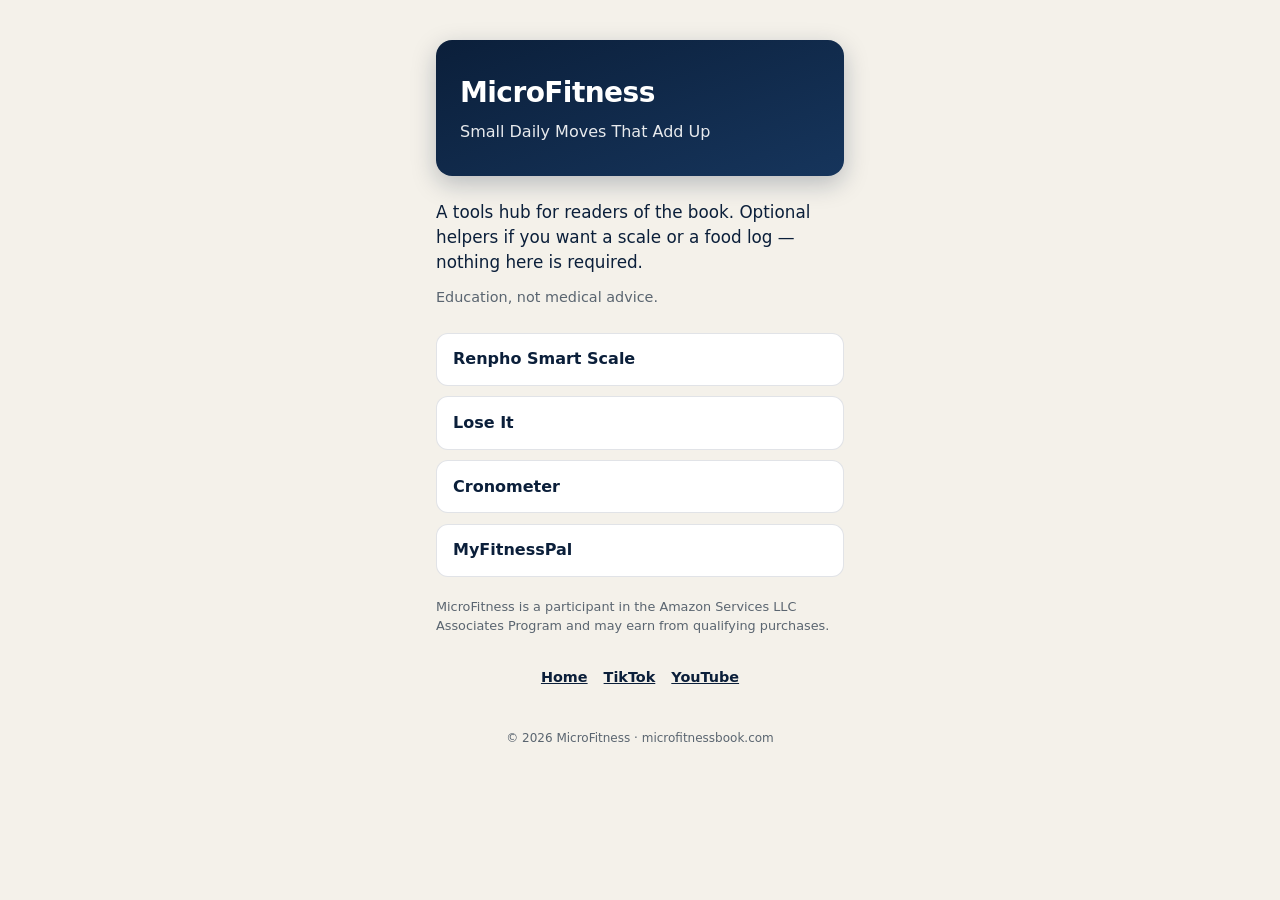
==== tools/index.html @ 7894aba9 "Add a tools hub for book readers. A /tools page lists the four reader destinations with the Amazon A" ====
<!DOCTYPE html>
<html lang="en">
<head>
  <meta charset="utf-8" />
  <meta name="viewport" content="width=device-width, initial-scale=1" />
  <title>MicroFitness: Small Daily Moves That Add Up</title>
  <meta name="description" content="Tools for readers of MicroFitness. Education, not medical advice." />
  <link rel="canonical" href="https://microfitnessbook.com/tools" />
  <style>
    :root {
      --navy: #0b1f3a;
      --navy-mid: #16355c;
      --cream: #f4f1ea;
      --ink: #1a1a1a;
      --muted: #5a6570;
      --accent: #c9a227;
    }
    * { box-sizing: border-box; margin: 0; padding: 0; }
    body {
      font-family: system-ui, -apple-system, Segoe UI, Roboto, Helvetica, Arial, sans-serif;
      background: var(--cream);
      color: var(--ink);
      line-height: 1.5;
      min-height: 100vh;
    }
    .wrap {
      max-width: 28rem;
      margin: 0 auto;
      padding: 2.5rem 1.25rem 3rem;
    }
    header {
      background: linear-gradient(160deg, var(--navy) 0%, var(--navy-mid) 100%);
      color: #fff;
      border-radius: 1rem;
      padding: 2rem 1.5rem;
      margin-bottom: 1.5rem;
      box-shadow: 0 8px 24px rgba(11, 31, 58, 0.25);
    }
    .brand {
      font-size: 1.75rem;
      font-weight: 700;
      letter-spacing: -0.02em;
    }
    .subtitle {
      margin-top: 0.35rem;
      font-size: 1rem;
      opacity: 0.9;
      font-weight: 500;
    }
    .intro {
      font-size: 1.05rem;
      color: var(--navy);
    }
    .note {
      margin-top: 0.75rem;
      font-size: 0.9rem;
      color: var(--muted);
    }
    .tools {
      list-style: none;
      margin-top: 1.5rem;
      display: flex;
      flex-direction: column;
      gap: 0.65rem;
    }
    .tools a {
      display: block;
      background: #fff;
      color: var(--navy);
      text-decoration: none;
      font-weight: 600;
      padding: 0.85rem 1rem;
      border-radius: 0.75rem;
      border: 1px solid rgba(11, 31, 58, 0.12);
    }
    .tools a:hover,
    .tools a:focus-visible {
      border-color: var(--accent);
      outline: none;
    }
    .disclosure {
      margin-top: 1.25rem;
      font-size: 0.8rem;
      color: var(--muted);
    }
    .social {
      margin-top: 2rem;
      display: flex;
      gap: 1rem;
      justify-content: center;
      font-size: 0.9rem;
    }
    .social a { color: var(--navy); font-weight: 600; }
    footer {
      margin-top: 2.5rem;
      font-size: 0.75rem;
      color: var(--muted);
      text-align: center;
    }
  </style>
</head>
<body>
  <main class="wrap">
    <header>
      <div class="brand">MicroFitness</div>
      <p class="subtitle">Small Daily Moves That Add Up</p>
    </header>

    <p class="intro">A tools hub for readers of the book. Optional helpers if you want a scale or a food log — nothing here is required.</p>
    <p class="note">Education, not medical advice.</p>

    <ul class="tools">
      <li><a href="https://amzn.to/4yyXDb7" target="_blank" rel="noopener noreferrer">Renpho Smart Scale</a></li>
      <li><a href="https://www.loseit.com/" target="_blank" rel="noopener noreferrer">Lose It</a></li>
      <li><a href="https://cronometer.com/" target="_blank" rel="noopener noreferrer">Cronometer</a></li>
      <li><a href="https://www.myfitnesspal.com/" target="_blank" rel="noopener noreferrer">MyFitnessPal</a></li>
    </ul>

    <p class="disclosure">MicroFitness is a participant in the Amazon Services LLC Associates Program and may earn from qualifying purchases.</p>

    <nav class="social" aria-label="More">
      <a href="/">Home</a>
      <a href="https://www.tiktok.com/@microfitnessbook" target="_blank" rel="noopener noreferrer">TikTok</a>
      <a href="https://www.youtube.com/@microfitnessbook" target="_blank" rel="noopener noreferrer">YouTube</a>
    </nav>

    <footer>
      © <span id="y"></span> MicroFitness · microfitnessbook.com
    </footer>
  </main>
  <script>document.getElementById('y').textContent = new Date().getFullYear();</script>
</body>
</html>
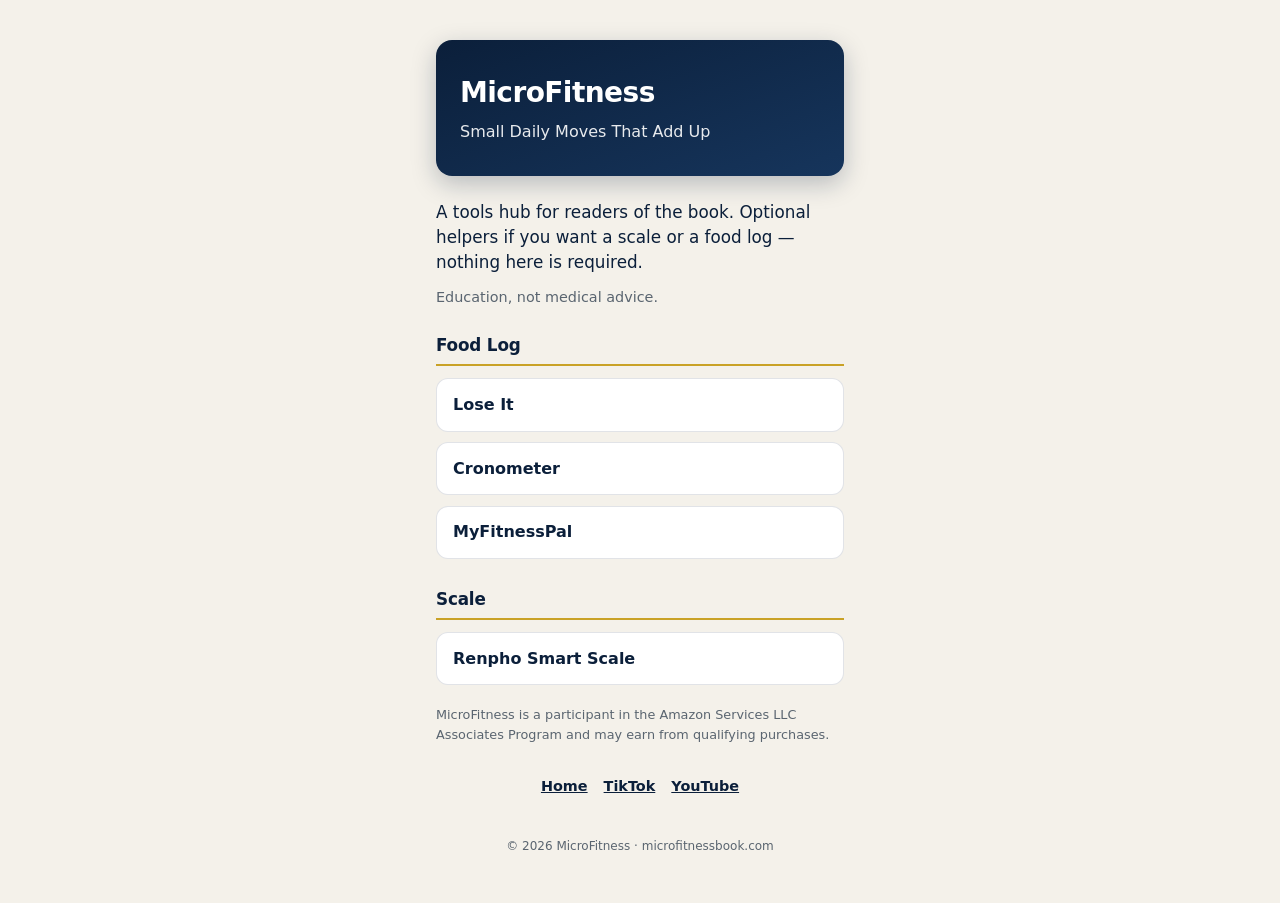
==== commit 789d6202: "Group tools hub links into Food Log and Scale The /tools page keeps the same outbound destinations, " ====
--- a/tools/index.html
+++ b/tools/index.html
@@ -56,9 +56,23 @@
       font-size: 0.9rem;
       color: var(--muted);
     }
+    .categories {
+      margin-top: 1.5rem;
+      display: flex;
+      flex-direction: column;
+      gap: 1.75rem;
+    }
+    .category h2 {
+      font-size: 1.05rem;
+      font-weight: 700;
+      color: var(--navy);
+      letter-spacing: -0.01em;
+      padding-bottom: 0.4rem;
+      margin-bottom: 0.75rem;
+      border-bottom: 2px solid var(--accent);
+    }
     .tools {
       list-style: none;
-      margin-top: 1.5rem;
       display: flex;
       flex-direction: column;
       gap: 0.65rem;
@@ -109,12 +123,23 @@
     <p class="intro">A tools hub for readers of the book. Optional helpers if you want a scale or a food log — nothing here is required.</p>
     <p class="note">Education, not medical advice.</p>
 
-    <ul class="tools">
-      <li><a href="https://amzn.to/4yyXDb7" target="_blank" rel="noopener noreferrer">Renpho Smart Scale</a></li>
-      <li><a href="https://www.loseit.com/" target="_blank" rel="noopener noreferrer">Lose It</a></li>
-      <li><a href="https://cronometer.com/" target="_blank" rel="noopener noreferrer">Cronometer</a></li>
-      <li><a href="https://www.myfitnesspal.com/" target="_blank" rel="noopener noreferrer">MyFitnessPal</a></li>
-    </ul>
+    <div class="categories">
+      <section class="category" aria-labelledby="food-log-heading">
+        <h2 id="food-log-heading">Food Log</h2>
+        <ul class="tools">
+          <li><a href="https://www.loseit.com/" target="_blank" rel="noopener noreferrer">Lose It</a></li>
+          <li><a href="https://cronometer.com/" target="_blank" rel="noopener noreferrer">Cronometer</a></li>
+          <li><a href="https://www.myfitnesspal.com/" target="_blank" rel="noopener noreferrer">MyFitnessPal</a></li>
+        </ul>
+      </section>
+
+      <section class="category" aria-labelledby="scale-heading">
+        <h2 id="scale-heading">Scale</h2>
+        <ul class="tools">
+          <li><a href="https://amzn.to/4yyXDb7" target="_blank" rel="noopener noreferrer">Renpho Smart Scale</a></li>
+        </ul>
+      </section>
+    </div>
 
     <p class="disclosure">MicroFitness is a participant in the Amazon Services LLC Associates Program and may earn from qualifying purchases.</p>
 
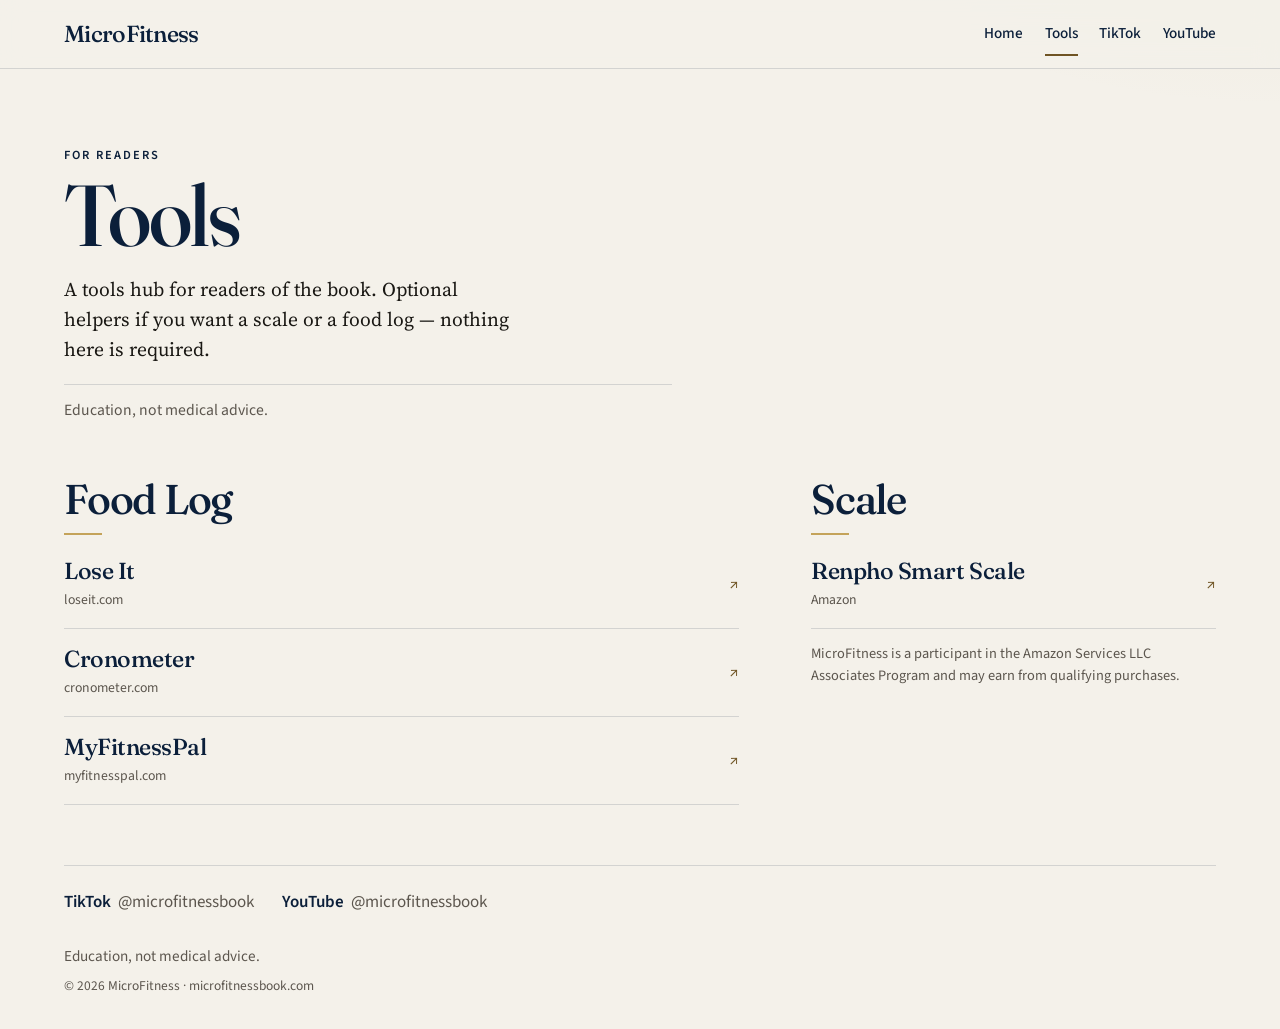
==== commit dba83310: "Redesign the marketing site as a static book page Give the home page a title-page layout and a short" ====
--- a/tools/index.html
+++ b/tools/index.html
@@ -3,156 +3,115 @@
 <head>
   <meta charset="utf-8" />
   <meta name="viewport" content="width=device-width, initial-scale=1" />
-  <title>MicroFitness: Small Daily Moves That Add Up</title>
+  <title>Tools · MicroFitness</title>
   <meta name="description" content="Tools for readers of MicroFitness. Education, not medical advice." />
   <link rel="canonical" href="https://microfitnessbook.com/tools" />
-  <style>
-    :root {
-      --navy: #0b1f3a;
-      --navy-mid: #16355c;
-      --cream: #f4f1ea;
-      --ink: #1a1a1a;
-      --muted: #5a6570;
-      --accent: #c9a227;
-    }
-    * { box-sizing: border-box; margin: 0; padding: 0; }
-    body {
-      font-family: system-ui, -apple-system, Segoe UI, Roboto, Helvetica, Arial, sans-serif;
-      background: var(--cream);
-      color: var(--ink);
-      line-height: 1.5;
-      min-height: 100vh;
-    }
-    .wrap {
-      max-width: 28rem;
-      margin: 0 auto;
-      padding: 2.5rem 1.25rem 3rem;
-    }
-    header {
-      background: linear-gradient(160deg, var(--navy) 0%, var(--navy-mid) 100%);
-      color: #fff;
-      border-radius: 1rem;
-      padding: 2rem 1.5rem;
-      margin-bottom: 1.5rem;
-      box-shadow: 0 8px 24px rgba(11, 31, 58, 0.25);
-    }
-    .brand {
-      font-size: 1.75rem;
-      font-weight: 700;
-      letter-spacing: -0.02em;
-    }
-    .subtitle {
-      margin-top: 0.35rem;
-      font-size: 1rem;
-      opacity: 0.9;
-      font-weight: 500;
-    }
-    .intro {
-      font-size: 1.05rem;
-      color: var(--navy);
-    }
-    .note {
-      margin-top: 0.75rem;
-      font-size: 0.9rem;
-      color: var(--muted);
-    }
-    .categories {
-      margin-top: 1.5rem;
-      display: flex;
-      flex-direction: column;
-      gap: 1.75rem;
-    }
-    .category h2 {
-      font-size: 1.05rem;
-      font-weight: 700;
-      color: var(--navy);
-      letter-spacing: -0.01em;
-      padding-bottom: 0.4rem;
-      margin-bottom: 0.75rem;
-      border-bottom: 2px solid var(--accent);
-    }
-    .tools {
-      list-style: none;
-      display: flex;
-      flex-direction: column;
-      gap: 0.65rem;
-    }
-    .tools a {
-      display: block;
-      background: #fff;
-      color: var(--navy);
-      text-decoration: none;
-      font-weight: 600;
-      padding: 0.85rem 1rem;
-      border-radius: 0.75rem;
-      border: 1px solid rgba(11, 31, 58, 0.12);
-    }
-    .tools a:hover,
-    .tools a:focus-visible {
-      border-color: var(--accent);
-      outline: none;
-    }
-    .disclosure {
-      margin-top: 1.25rem;
-      font-size: 0.8rem;
-      color: var(--muted);
-    }
-    .social {
-      margin-top: 2rem;
-      display: flex;
-      gap: 1rem;
-      justify-content: center;
-      font-size: 0.9rem;
-    }
-    .social a { color: var(--navy); font-weight: 600; }
-    footer {
-      margin-top: 2.5rem;
-      font-size: 0.75rem;
-      color: var(--muted);
-      text-align: center;
-    }
-  </style>
+  <meta name="theme-color" content="#0b1f3a" />
+  <meta property="og:title" content="Tools · MicroFitness" />
+  <meta property="og:description" content="Tools for readers of MicroFitness. Education, not medical advice." />
+  <meta property="og:url" content="https://microfitnessbook.com/tools" />
+  <meta property="og:type" content="website" />
+  <link rel="icon" href="/favicon.svg" type="image/svg+xml" />
+  <link rel="preconnect" href="https://fonts.googleapis.com" />
+  <link rel="preconnect" href="https://fonts.gstatic.com" crossorigin />
+  <link href="https://fonts.googleapis.com/css2?family=Fraunces:ital,opsz,wght@0,9..144,500;0,9..144,600;1,9..144,500&family=Source+Sans+3:wght@400;500;600&family=Source+Serif+4:opsz,wght@8..60,400;8..60,500&display=swap" rel="stylesheet" />
+  <link rel="stylesheet" href="/styles.css" />
 </head>
 <body>
-  <main class="wrap">
-    <header>
-      <div class="brand">MicroFitness</div>
-      <p class="subtitle">Small Daily Moves That Add Up</p>
-    </header>
+  <a class="skip" href="#main">Skip to content</a>
 
-    <p class="intro">A tools hub for readers of the book. Optional helpers if you want a scale or a food log — nothing here is required.</p>
-    <p class="note">Education, not medical advice.</p>
+  <header class="site-header">
+    <div class="shell header-inner">
+      <a class="wordmark" href="/">MicroFitness</a>
+      <nav class="site-nav" aria-label="Primary">
+        <a href="/">Home</a>
+        <a href="/tools" aria-current="page">Tools</a>
+        <a href="https://www.tiktok.com/@microfitnessbook" target="_blank" rel="noopener noreferrer">TikTok</a>
+        <a href="https://www.youtube.com/@microfitnessbook" target="_blank" rel="noopener noreferrer">YouTube</a>
+      </nav>
+    </div>
+  </header>
 
-    <div class="categories">
-      <section class="category" aria-labelledby="food-log-heading">
-        <h2 id="food-log-heading">Food Log</h2>
-        <ul class="tools">
-          <li><a href="https://www.loseit.com/" target="_blank" rel="noopener noreferrer">Lose It</a></li>
-          <li><a href="https://cronometer.com/" target="_blank" rel="noopener noreferrer">Cronometer</a></li>
-          <li><a href="https://www.myfitnesspal.com/" target="_blank" rel="noopener noreferrer">MyFitnessPal</a></li>
-        </ul>
-      </section>
+  <main id="main">
+    <div class="shell">
+      <header class="page-intro">
+        <p class="kicker">For readers</p>
+        <h1>Tools</h1>
+        <p class="lede">A tools hub for readers of the book. Optional helpers if you want a scale or a food log — nothing here is required.</p>
+        <p class="disclaimer">Education, not medical advice.</p>
+      </header>
 
-      <section class="category" aria-labelledby="scale-heading">
-        <h2 id="scale-heading">Scale</h2>
-        <ul class="tools">
-          <li><a href="https://amzn.to/4yyXDb7" target="_blank" rel="noopener noreferrer">Renpho Smart Scale</a></li>
-        </ul>
-      </section>
+      <div class="catalog">
+        <section class="category" aria-labelledby="food-log-heading">
+          <h2 id="food-log-heading">Food Log</h2>
+          <ul class="link-list">
+            <li>
+              <a href="https://www.loseit.com/" target="_blank" rel="noopener noreferrer">
+                <span>
+                  <span class="name">Lose It</span>
+                  <span class="domain">loseit.com</span>
+                </span>
+                <span class="goto" aria-hidden="true">↗</span>
+                <span class="visually-hidden">(opens in a new tab)</span>
+              </a>
+            </li>
+            <li>
+              <a href="https://cronometer.com/" target="_blank" rel="noopener noreferrer">
+                <span>
+                  <span class="name">Cronometer</span>
+                  <span class="domain">cronometer.com</span>
+                </span>
+                <span class="goto" aria-hidden="true">↗</span>
+                <span class="visually-hidden">(opens in a new tab)</span>
+              </a>
+            </li>
+            <li>
+              <a href="https://www.myfitnesspal.com/" target="_blank" rel="noopener noreferrer">
+                <span>
+                  <span class="name">MyFitnessPal</span>
+                  <span class="domain">myfitnesspal.com</span>
+                </span>
+                <span class="goto" aria-hidden="true">↗</span>
+                <span class="visually-hidden">(opens in a new tab)</span>
+              </a>
+            </li>
+          </ul>
+        </section>
+
+        <section class="category" aria-labelledby="scale-heading">
+          <h2 id="scale-heading">Scale</h2>
+          <ul class="link-list">
+            <li>
+              <a href="https://amzn.to/4yyXDb7" target="_blank" rel="sponsored noopener noreferrer">
+                <span>
+                  <span class="name">Renpho Smart Scale</span>
+                  <span class="domain">Amazon</span>
+                </span>
+                <span class="goto" aria-hidden="true">↗</span>
+                <span class="visually-hidden">(opens in a new tab)</span>
+              </a>
+            </li>
+          </ul>
+          <p class="disclosure">MicroFitness is a participant in the Amazon Services LLC Associates Program and may earn from qualifying purchases.</p>
+        </section>
+      </div>
     </div>
+  </main>
 
-    <p class="disclosure">MicroFitness is a participant in the Amazon Services LLC Associates Program and may earn from qualifying purchases.</p>
+  <footer class="site-footer">
+    <div class="shell">
+      <hr class="footer-rule" />
+      <nav class="footer-nav" aria-label="Social">
+        <a href="https://www.tiktok.com/@microfitnessbook" target="_blank" rel="noopener noreferrer">TikTok <span class="handle">@microfitnessbook</span></a>
+        <a href="https://www.youtube.com/@microfitnessbook" target="_blank" rel="noopener noreferrer">YouTube <span class="handle">@microfitnessbook</span></a>
+      </nav>
+      <p class="legal">Education, not medical advice.</p>
+      <p class="colophon">© <span id="y">2026</span> MicroFitness · microfitnessbook.com</p>
+    </div>
+  </footer>
 
-    <nav class="social" aria-label="More">
-      <a href="/">Home</a>
-      <a href="https://www.tiktok.com/@microfitnessbook" target="_blank" rel="noopener noreferrer">TikTok</a>
-      <a href="https://www.youtube.com/@microfitnessbook" target="_blank" rel="noopener noreferrer">YouTube</a>
-    </nav>
-
-    <footer>
-      © <span id="y"></span> MicroFitness · microfitnessbook.com
-    </footer>
-  </main>
-  <script>document.getElementById('y').textContent = new Date().getFullYear();</script>
+  <script>
+    document.getElementById("y").textContent = String(new Date().getFullYear());
+  </script>
 </body>
 </html>
--- a/styles.css
+++ b/styles.css
@@ -0,0 +1,591 @@
+:root {
+  --navy: #0b1f3a;
+  --navy-deep: #071422;
+  --cream: #f4f1ea;
+  --paper: #fbf9f4;
+  --ink: #1a1814;
+  --muted: #5c564e;
+  --accent: #c4a35a;
+  --accent-deep: #6f5424;
+  --line: rgba(11, 31, 58, 0.14);
+  --line-strong: rgba(11, 31, 58, 0.28);
+  --measure: 38rem;
+  --page: 72rem;
+  --display: "Fraunces", "Iowan Old Style", Palatino, "Palatino Linotype", Georgia, serif;
+  --text: "Source Serif 4", "Iowan Old Style", Palatino, Georgia, serif;
+  --ui: "Source Sans 3", system-ui, -apple-system, "Segoe UI", sans-serif;
+  --shadow: 0 18px 40px rgba(7, 20, 34, 0.28);
+}
+
+* { box-sizing: border-box; }
+
+html { scroll-behavior: smooth; }
+
+body {
+  margin: 0;
+  min-height: 100vh;
+  display: flex;
+  flex-direction: column;
+  background:
+    radial-gradient(900px 420px at 100% -10%, rgba(196, 163, 90, 0.08), transparent 50%),
+    var(--cream);
+  color: var(--ink);
+  font-family: var(--text);
+  font-size: 1.0625rem;
+  line-height: 1.65;
+  text-rendering: optimizeLegibility;
+}
+
+img { max-width: 100%; }
+
+p { text-wrap: pretty; }
+
+h1, h2, .deck, .cover-title { text-wrap: balance; }
+
+a { color: inherit; }
+
+:focus-visible {
+  outline: 2px solid var(--accent-deep);
+  outline-offset: 3px;
+}
+
+::selection {
+  background: #e7d7a8;
+  color: var(--navy);
+}
+
+.skip {
+  position: absolute;
+  left: 1rem;
+  top: -3.5rem;
+  z-index: 20;
+  background: var(--navy);
+  color: var(--cream);
+  font-family: var(--ui);
+  padding: 0.55rem 0.8rem;
+  text-decoration: none;
+}
+
+.skip:focus { top: 0.6rem; }
+
+.shell {
+  width: min(var(--page), calc(100% - 2.5rem));
+  margin-inline: auto;
+}
+
+.site-header {
+  position: sticky;
+  top: 0;
+  z-index: 10;
+  background: rgba(244, 241, 234, 0.92);
+  backdrop-filter: blur(12px);
+  border-bottom: 1px solid var(--line);
+}
+
+.header-inner {
+  display: flex;
+  flex-direction: column;
+  align-items: flex-start;
+  gap: 0.15rem;
+  padding: 0.7rem 0 0.35rem;
+}
+
+.wordmark {
+  font-family: var(--display);
+  font-size: 1.45rem;
+  font-weight: 500;
+  letter-spacing: -0.03em;
+  color: var(--navy);
+  text-decoration: none;
+  line-height: 1.1;
+}
+
+.site-nav {
+  display: flex;
+  flex-wrap: wrap;
+  gap: 0.15rem 1.1rem;
+  width: 100%;
+}
+
+.site-nav a {
+  display: inline-flex;
+  align-items: center;
+  min-height: 44px;
+  font-family: var(--ui);
+  font-size: 0.95rem;
+  font-weight: 500;
+  color: var(--navy);
+  text-decoration: none;
+}
+
+.site-nav a[aria-current="page"] {
+  box-shadow: inset 0 -2px 0 var(--accent-deep);
+}
+
+.site-nav a:hover {
+  text-decoration: underline;
+  text-underline-offset: 0.22em;
+}
+
+.hero {
+  background:
+    radial-gradient(820px 480px at 100% 0%, rgba(196, 163, 90, 0.2), transparent 56%),
+    linear-gradient(165deg, var(--navy) 0%, var(--navy-deep) 100%);
+  color: #f7f3ea;
+}
+
+.hero-grid {
+  display: grid;
+  gap: 2.75rem;
+  padding: 3.25rem 0 3.5rem;
+}
+
+.kicker {
+  margin: 0;
+  font-family: var(--ui);
+  font-size: 0.78rem;
+  font-weight: 600;
+  letter-spacing: 0.16em;
+  text-transform: uppercase;
+  color: var(--navy);
+}
+
+.hero .kicker { color: #f6f0e4; }
+
+.hero h1 {
+  margin: 0.7rem 0 0;
+  font-family: var(--display);
+  font-weight: 500;
+  font-size: clamp(2.7rem, 12vw, 6.4rem);
+  line-height: 0.9;
+  letter-spacing: -0.04em;
+}
+
+.deck {
+  margin: 1.15rem 0 0;
+  max-width: 12em;
+  font-family: var(--display);
+  font-weight: 500;
+  font-style: italic;
+  font-size: clamp(1.4rem, 3.2vw, 2.2rem);
+  line-height: 1.22;
+  color: rgba(247, 243, 234, 0.94);
+}
+
+.rule {
+  width: 3rem;
+  height: 2px;
+  margin: 1.5rem 0 0;
+  border: 0;
+  background: var(--accent);
+}
+
+.lede {
+  margin: 1.35rem 0 0;
+  max-width: 28rem;
+  font-size: 1.15rem;
+  line-height: 1.55;
+  color: rgba(247, 243, 234, 0.86);
+}
+
+.cover-wrap {
+  position: relative;
+  width: min(180px, 52vw);
+  padding: 0.55rem 0.7rem 0.7rem 0;
+  filter: drop-shadow(0 16px 22px rgba(0, 0, 0, 0.32));
+}
+
+.cover-pages {
+  position: absolute;
+  z-index: 0;
+  top: 0.95rem;
+  right: 0;
+  bottom: 0.15rem;
+  left: 0.7rem;
+  background: linear-gradient(90deg, #e5d8bf, #f4ecdc 18%, #e7dcc6);
+  border-radius: 0 2px 2px 0;
+}
+
+.cover {
+  position: relative;
+  z-index: 1;
+  display: flex;
+  flex-direction: column;
+  aspect-ratio: 5 / 7.15;
+  margin: 0;
+  padding: 1.25rem 1rem 1rem 1.35rem;
+  background: #f6f1e6;
+  color: var(--navy);
+  border-radius: 0 2px 2px 0;
+}
+
+.cover::before {
+  content: "";
+  position: absolute;
+  top: 0;
+  bottom: 0;
+  left: 0;
+  width: 0.7rem;
+  background: linear-gradient(90deg, #6d5428 0%, #e0c27a 42%, #8a6c38 78%, #5c4722 100%);
+}
+
+.cover-brand,
+.cover-foot {
+  margin: 0;
+  font-family: var(--ui);
+  font-size: 0.68rem;
+  font-weight: 600;
+  letter-spacing: 0.14em;
+  text-transform: uppercase;
+}
+
+.cover-title {
+  margin: 0.85rem 0 0;
+  font-family: var(--display);
+  font-weight: 500;
+  font-size: clamp(1.2rem, 2.4vw, 1.55rem);
+  line-height: 1.15;
+  letter-spacing: -0.02em;
+}
+
+.cover-foot {
+  margin-top: auto;
+  padding-top: 1rem;
+  color: var(--accent-deep);
+}
+
+.band { padding: clamp(3.25rem, 7vw, 5.75rem) 0 0; }
+
+.what-grid {
+  display: grid;
+  gap: 0.85rem;
+}
+
+.what-grid h2,
+.readers h2,
+.page-intro h1,
+.category h2 {
+  margin: 0;
+  font-family: var(--display);
+  font-weight: 500;
+  color: var(--navy);
+  letter-spacing: -0.03em;
+}
+
+.what-grid h2,
+.readers h2 {
+  font-size: clamp(2rem, 4vw, 2.75rem);
+  line-height: 1.05;
+}
+
+.what-copy p {
+  margin: 0;
+  max-width: var(--measure);
+  font-size: 1.25rem;
+  line-height: 1.6;
+}
+
+.disclaimer,
+.what-copy p.disclaimer {
+  margin: 1.15rem 0 0;
+  padding-top: 0.9rem;
+  border-top: 1px solid var(--line);
+  max-width: var(--measure);
+  font-family: var(--ui);
+  font-size: 0.98rem;
+  line-height: 1.5;
+  color: var(--muted);
+}
+
+.triad {
+  list-style: none;
+  margin: 2.25rem 0 0;
+  padding: 0;
+  border-top: 1px solid var(--line-strong);
+}
+
+.triad li {
+  padding: 1.15rem 0;
+  border-bottom: 1px solid var(--line);
+  font-family: var(--display);
+  font-size: clamp(1.55rem, 3vw, 2.15rem);
+  font-weight: 500;
+  line-height: 1.2;
+  letter-spacing: -0.02em;
+  color: var(--navy);
+}
+
+.readers {
+  display: grid;
+  gap: 0.85rem;
+  margin-top: clamp(2.75rem, 6vw, 4.5rem);
+  padding: 1.75rem 0 0.5rem;
+  border-top: 1px solid var(--line);
+}
+
+.readers p {
+  margin: 0.55rem 0 0;
+  max-width: 36rem;
+  color: var(--muted);
+  font-size: 1.08rem;
+}
+
+.quiet-link {
+  justify-self: start;
+  display: inline-flex;
+  align-items: center;
+  min-height: 44px;
+  font-family: var(--ui);
+  font-size: 1.02rem;
+  font-weight: 600;
+  color: var(--navy);
+  text-underline-offset: 0.22em;
+}
+
+.quiet-link:hover { color: var(--accent-deep); }
+
+.page-intro { padding: clamp(2.75rem, 6vw, 4.75rem) 0 0.5rem; }
+
+.page-intro h1 {
+  margin-top: 0.65rem;
+  font-size: clamp(3.1rem, 10vw, 5.4rem);
+  line-height: 0.92;
+}
+
+.page-intro .lede {
+  margin-top: 1.2rem;
+  color: var(--ink);
+  font-size: 1.22rem;
+}
+
+.catalog {
+  display: grid;
+  gap: 2.75rem;
+  padding: 2.5rem 0 1rem;
+}
+
+.category h2 {
+  font-size: clamp(2rem, 4vw, 2.6rem);
+  line-height: 1;
+}
+
+.category h2::after {
+  content: "";
+  display: block;
+  width: 2.4rem;
+  height: 2px;
+  margin-top: 0.8rem;
+  background: var(--accent);
+}
+
+.link-list {
+  list-style: none;
+  margin: 0.35rem 0 0;
+  padding: 0;
+}
+
+.link-list a {
+  display: grid;
+  grid-template-columns: 1fr auto;
+  column-gap: 1rem;
+  align-items: center;
+  padding: 1rem 0;
+  border-bottom: 1px solid var(--line);
+  color: var(--navy);
+  text-decoration: none;
+}
+
+.link-list a:hover .name,
+.link-list a:focus-visible .name {
+  text-decoration: underline;
+  text-underline-offset: 0.16em;
+}
+
+.name {
+  font-family: var(--display);
+  font-size: 1.45rem;
+  font-weight: 500;
+  letter-spacing: -0.02em;
+  line-height: 1.2;
+}
+
+.domain {
+  display: block;
+  margin-top: 0.15rem;
+  font-family: var(--ui);
+  font-size: 0.86rem;
+  color: var(--muted);
+}
+
+.goto {
+  font-family: var(--ui);
+  font-size: 1rem;
+  color: var(--accent-deep);
+}
+
+.disclosure {
+  margin: 0.9rem 0 0;
+  max-width: 36rem;
+  font-family: var(--ui);
+  font-size: 0.9rem;
+  line-height: 1.5;
+  color: var(--muted);
+}
+
+.site-footer {
+  margin-top: auto;
+  padding: 2.75rem 0 2rem;
+}
+
+.footer-rule {
+  border: 0;
+  border-top: 1px solid var(--line);
+  margin: 0 0 1.35rem;
+}
+
+.footer-nav {
+  display: flex;
+  flex-direction: column;
+  align-items: flex-start;
+  gap: 0.15rem;
+}
+
+.footer-nav a {
+  display: inline-flex;
+  align-items: baseline;
+  gap: 0.45rem;
+  min-height: 44px;
+  font-family: var(--ui);
+  font-weight: 600;
+  color: var(--navy);
+  text-decoration: none;
+}
+
+.footer-nav a:hover { text-decoration: underline; text-underline-offset: 0.18em; }
+
+.handle {
+  font-weight: 400;
+  color: var(--muted);
+}
+
+.legal,
+.colophon {
+  margin: 0;
+  max-width: 40rem;
+  font-family: var(--ui);
+  color: var(--muted);
+}
+
+.legal {
+  margin-top: 0.85rem;
+  font-size: 0.95rem;
+  line-height: 1.5;
+}
+
+.colophon {
+  margin-top: 0.45rem;
+  font-size: 0.84rem;
+}
+
+.visually-hidden {
+  position: absolute;
+  width: 1px;
+  height: 1px;
+  padding: 0;
+  margin: -1px;
+  overflow: hidden;
+  clip: rect(0, 0, 0, 0);
+  white-space: nowrap;
+  border: 0;
+}
+
+@media (min-width: 720px) {
+  .shell { width: min(var(--page), calc(100% - 4rem)); }
+
+  .header-inner {
+    flex-direction: row;
+    align-items: center;
+    justify-content: space-between;
+    min-height: 4.25rem;
+    padding: 0;
+    gap: 1.5rem;
+  }
+
+  .site-nav {
+    width: auto;
+    justify-content: flex-end;
+    gap: 0.35rem 1.35rem;
+  }
+
+  .what-grid {
+    grid-template-columns: 14rem minmax(0, 1fr);
+    gap: 2rem 3rem;
+    align-items: start;
+  }
+
+  .readers {
+    grid-template-columns: minmax(0, 1fr) auto;
+    align-items: end;
+    gap: 2rem;
+  }
+
+  .footer-nav {
+    flex-direction: row;
+    flex-wrap: wrap;
+    gap: 0.25rem 1.75rem;
+  }
+
+  .cover-wrap { width: 210px; }
+}
+
+@media (min-width: 900px) {
+  .hero-grid {
+    grid-template-columns: minmax(0, 1fr) 230px;
+    align-items: center;
+    gap: 4rem;
+    padding: 5rem 0 5.25rem;
+  }
+
+  .cover-wrap {
+    width: 230px;
+    justify-self: end;
+  }
+
+  .triad {
+    grid-template-columns: repeat(3, minmax(0, 1fr));
+    border-bottom: 1px solid var(--line-strong);
+  }
+
+  .triad li {
+    padding: 1.6rem 1.5rem 1.6rem 0;
+    border-bottom: 0;
+  }
+
+  .triad li + li {
+    padding-left: 1.5rem;
+    border-left: 1px solid var(--line);
+  }
+
+  .catalog {
+    grid-template-columns: minmax(0, 1.25fr) minmax(16rem, 0.75fr);
+    gap: 3rem 4.5rem;
+    align-items: start;
+    padding-top: 3rem;
+  }
+}
+
+@media (prefers-reduced-motion: reduce) {
+  html { scroll-behavior: auto; }
+
+  * {
+    transition: none !important;
+    animation: none !important;
+  }
+}
+
+@media print {
+  .site-header { position: static; }
+  .hero { background: #fff; color: #000; }
+  .cover-wrap { display: none; }
+  body { background: #fff; }
+}
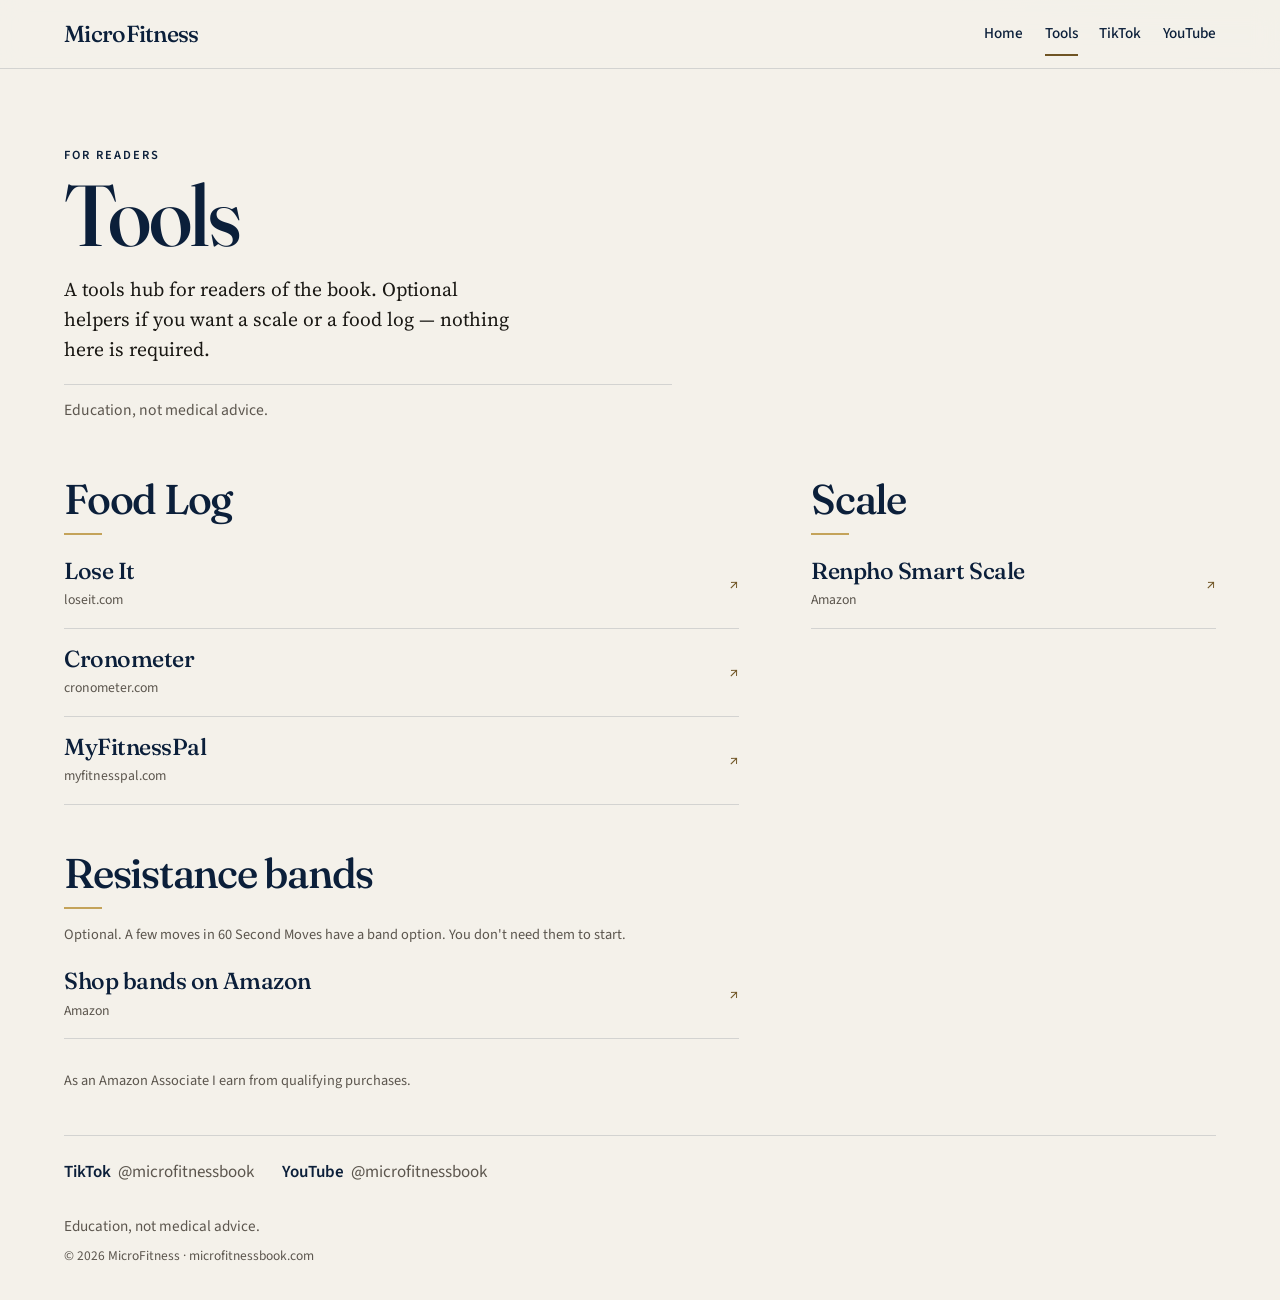
==== commit 3ecda5ed: "Add resistance bands to the tools page Co-authored-by: MicroFitness <MicroFitness@users.noreply.gith" ====
--- a/tools/index.html
+++ b/tools/index.html
@@ -92,9 +92,27 @@
               </a>
             </li>
           </ul>
-          <p class="disclosure">MicroFitness is a participant in the Amazon Services LLC Associates Program and may earn from qualifying purchases.</p>
+        </section>
+
+        <section class="category" aria-labelledby="bands-heading">
+          <h2 id="bands-heading">Resistance bands</h2>
+          <p class="disclosure">Optional. A few moves in 60 Second Moves have a band option. You don't need them to start.</p>
+          <ul class="link-list">
+            <li>
+              <a href="https://link.amazon/B07dxjhZp" target="_blank" rel="sponsored noopener">
+                <span>
+                  <span class="name">Shop bands on Amazon</span>
+                  <span class="domain">Amazon</span>
+                </span>
+                <span class="goto" aria-hidden="true">↗</span>
+                <span class="visually-hidden">(opens in a new tab)</span>
+              </a>
+            </li>
+          </ul>
         </section>
       </div>
+
+      <p class="disclosure">As an Amazon Associate I earn from qualifying purchases.</p>
     </div>
   </main>
 
--- a/styles.css
+++ b/styles.css
@@ -40,7 +40,7 @@
 
 p { text-wrap: pretty; }
 
-h1, h2, .deck, .cover-title { text-wrap: balance; }
+h1, h2, .deck { text-wrap: balance; }
 
 a { color: inherit; }
 
@@ -190,68 +190,58 @@
 
 .cover-wrap {
   position: relative;
-  width: min(180px, 52vw);
-  padding: 0.55rem 0.7rem 0.7rem 0;
-  filter: drop-shadow(0 16px 22px rgba(0, 0, 0, 0.32));
+  width: min(248px, 70vw);
+  margin: 0.35rem 0 0.25rem;
+  justify-self: center;
+}
+
+.cover-wrap::before {
+  content: "";
+  position: absolute;
+  z-index: 0;
+  left: -6%;
+  right: -4%;
+  top: -8%;
+  bottom: 2%;
+  background: radial-gradient(ellipse at 50% 42%, rgba(247, 243, 234, 0.16), rgba(247, 243, 234, 0) 68%);
+  pointer-events: none;
+}
+
+.cover-stage {
+  position: relative;
+  z-index: 1;
+  transform: rotate(-1.15deg);
+  filter: drop-shadow(0 18px 22px rgba(0, 0, 0, 0.42));
 }
 
 .cover-pages {
   position: absolute;
   z-index: 0;
-  top: 0.95rem;
-  right: 0;
-  bottom: 0.15rem;
-  left: 0.7rem;
-  background: linear-gradient(90deg, #e5d8bf, #f4ecdc 18%, #e7dcc6);
-  border-radius: 0 2px 2px 0;
+  top: 2.4%;
+  right: -9px;
+  bottom: -5px;
+  left: 14%;
+  border-radius: 0 2px 3px 0;
+  background:
+    linear-gradient(90deg, rgba(7, 20, 34, 0.16), transparent 12px),
+    linear-gradient(180deg, #f7f1e4 0%, #e6d8c0 100%);
+  box-shadow:
+    inset -7px 0 0 rgba(255, 252, 246, 0.28),
+    inset -1px 0 0 rgba(90, 68, 36, 0.28);
 }
 
 .cover {
   position: relative;
   z-index: 1;
-  display: flex;
-  flex-direction: column;
-  aspect-ratio: 5 / 7.15;
-  margin: 0;
-  padding: 1.25rem 1rem 1rem 1.35rem;
-  background: #f6f1e6;
-  color: var(--navy);
-  border-radius: 0 2px 2px 0;
-}
-
-.cover::before {
-  content: "";
-  position: absolute;
-  top: 0;
-  bottom: 0;
-  left: 0;
-  width: 0.7rem;
-  background: linear-gradient(90deg, #6d5428 0%, #e0c27a 42%, #8a6c38 78%, #5c4722 100%);
-}
-
-.cover-brand,
-.cover-foot {
-  margin: 0;
-  font-family: var(--ui);
-  font-size: 0.68rem;
-  font-weight: 600;
-  letter-spacing: 0.14em;
-  text-transform: uppercase;
-}
-
-.cover-title {
-  margin: 0.85rem 0 0;
-  font-family: var(--display);
-  font-weight: 500;
-  font-size: clamp(1.2rem, 2.4vw, 1.55rem);
-  line-height: 1.15;
-  letter-spacing: -0.02em;
-}
-
-.cover-foot {
-  margin-top: auto;
-  padding-top: 1rem;
-  color: var(--accent-deep);
+  display: block;
+  width: 100%;
+  height: auto;
+  aspect-ratio: 5 / 8;
+  object-fit: contain;
+  object-position: center;
+  background: var(--navy-deep);
+  border-radius: 1px;
+  box-shadow: 0 0 0 1px rgba(247, 243, 234, 0.3);
 }
 
 .band { padding: clamp(3.25rem, 7vw, 5.75rem) 0 0; }
@@ -535,20 +525,27 @@
     gap: 0.25rem 1.75rem;
   }
 
-  .cover-wrap { width: 210px; }
+  .cover-wrap { width: min(280px, 46vw); }
 }
 
 @media (min-width: 900px) {
   .hero-grid {
-    grid-template-columns: minmax(0, 1fr) 230px;
+    grid-template-columns: minmax(0, 1fr) minmax(260px, 300px);
     align-items: center;
-    gap: 4rem;
-    padding: 5rem 0 5.25rem;
+    gap: clamp(2.75rem, 4vw, 4.5rem);
+    padding: 4.25rem 0 4.75rem;
   }
 
   .cover-wrap {
-    width: 230px;
+    width: 100%;
+    max-width: 300px;
+    margin: 0;
     justify-self: end;
+  }
+
+  .cover-stage {
+    transform: perspective(1400px) rotateY(-6deg) rotateZ(-0.35deg);
+    transform-origin: 62% 50%;
   }
 
   .triad {
@@ -589,3 +586,68 @@
   .cover-wrap { display: none; }
   body { background: #fff; }
 }
+
+.buy {
+  display: flex;
+  flex-wrap: wrap;
+  align-items: center;
+  gap: 0.75rem;
+  margin: 1.75rem 0 0;
+}
+
+.buy-btn {
+  display: inline-block;
+  flex: 0 0 auto;
+  padding: 0.8rem 1.35rem;
+  border: 1px solid var(--accent);
+  border-radius: 999px;
+  background: var(--accent);
+  color: var(--navy-deep);
+  font-family: var(--ui);
+  font-size: 0.98rem;
+  font-weight: 600;
+  letter-spacing: 0.01em;
+  text-decoration: none;
+  transition: background 0.15s ease, color 0.15s ease;
+}
+
+.buy-btn:hover,
+.buy-btn:focus-visible {
+  background: transparent;
+  color: #f7f3ea;
+}
+
+.buy-btn:focus-visible {
+  outline: 2px solid #f7f3ea;
+  outline-offset: 3px;
+}
+
+.buy-btn.secondary {
+  background: transparent;
+  color: #f7f3ea;
+}
+
+.buy-btn.secondary:hover,
+.buy-btn.secondary:focus-visible {
+  background: var(--accent);
+  color: var(--navy-deep);
+}
+
+@media (max-width: 520px) {
+  .buy {
+    flex-direction: column;
+    align-items: stretch;
+  }
+
+  .buy-btn {
+    display: block;
+    text-align: center;
+  }
+}
+
+@media print {
+  .buy-btn.secondary {
+    color: #000;
+    border-color: #000;
+  }
+}
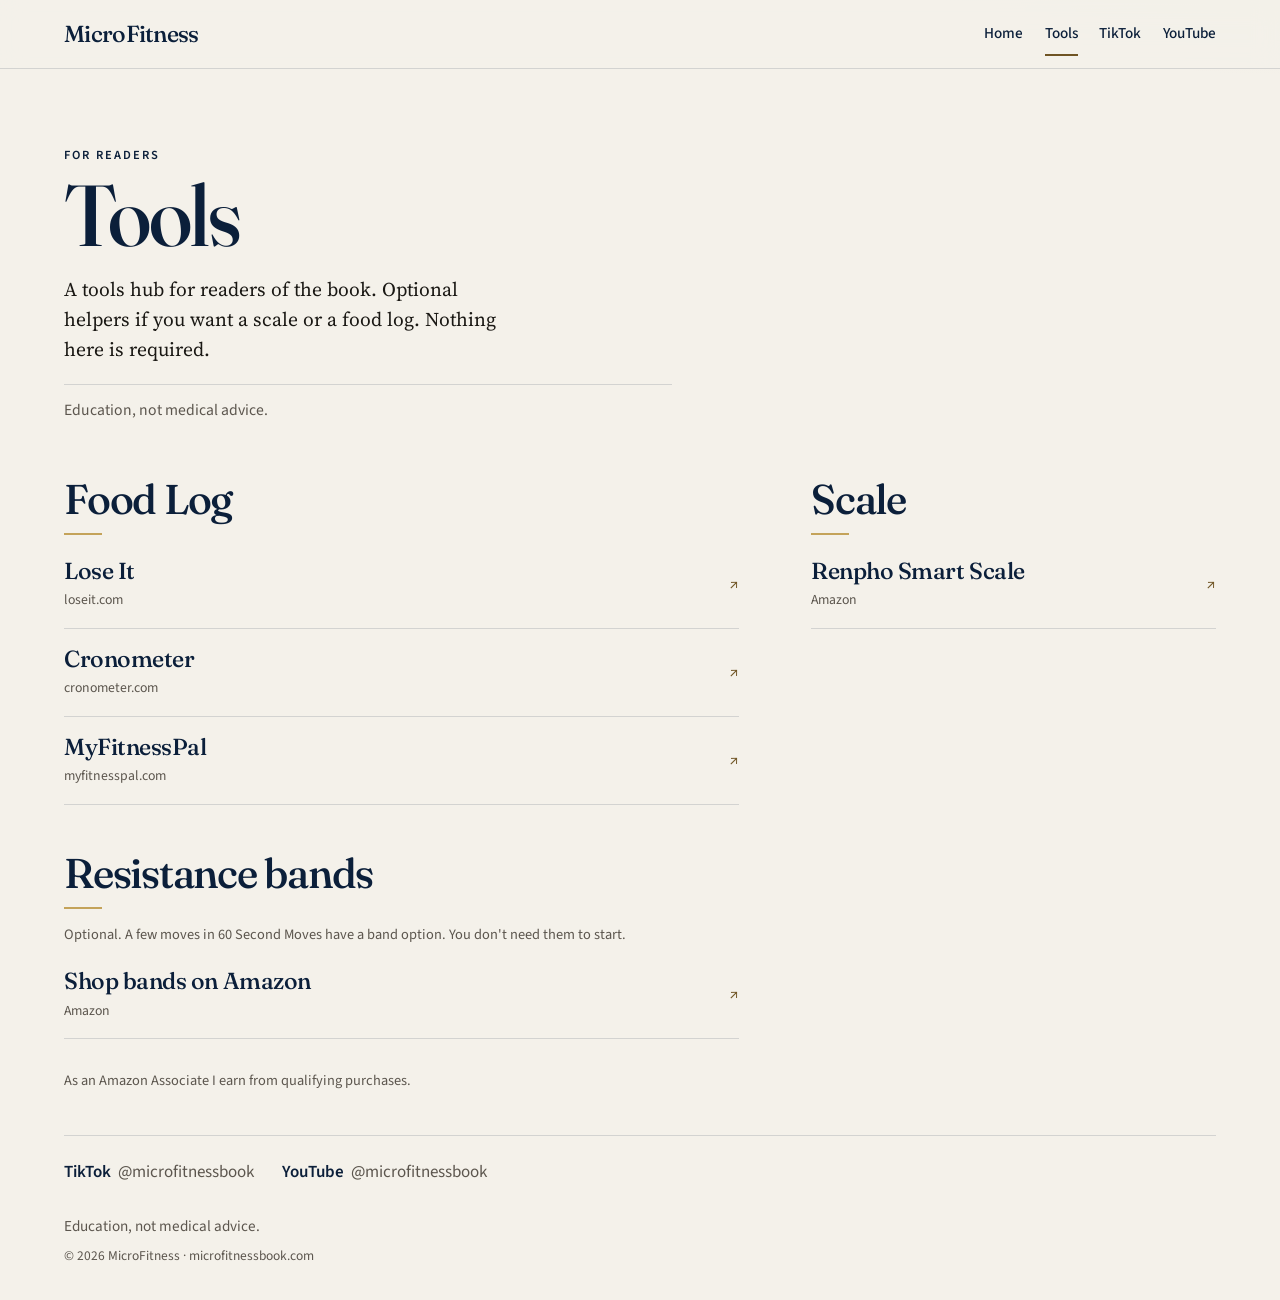
==== commit 1e3ec6bd: "Remove em dash from tools intro Co-authored-by: MicroFitness <MicroFitness@users.noreply.github.com>" ====
--- a/tools/index.html
+++ b/tools/index.html
@@ -37,7 +37,7 @@
       <header class="page-intro">
         <p class="kicker">For readers</p>
         <h1>Tools</h1>
-        <p class="lede">A tools hub for readers of the book. Optional helpers if you want a scale or a food log — nothing here is required.</p>
+        <p class="lede">A tools hub for readers of the book. Optional helpers if you want a scale or a food log. Nothing here is required.</p>
         <p class="disclaimer">Education, not medical advice.</p>
       </header>
 
@@ -99,7 +99,7 @@
           <p class="disclosure">Optional. A few moves in 60 Second Moves have a band option. You don't need them to start.</p>
           <ul class="link-list">
             <li>
-              <a href="https://link.amazon/B07dxjhZp" target="_blank" rel="sponsored noopener">
+              <a href="https://link.amazon/B00flMqtD" target="_blank" rel="sponsored noopener">
                 <span>
                   <span class="name">Shop bands on Amazon</span>
                   <span class="domain">Amazon</span>
